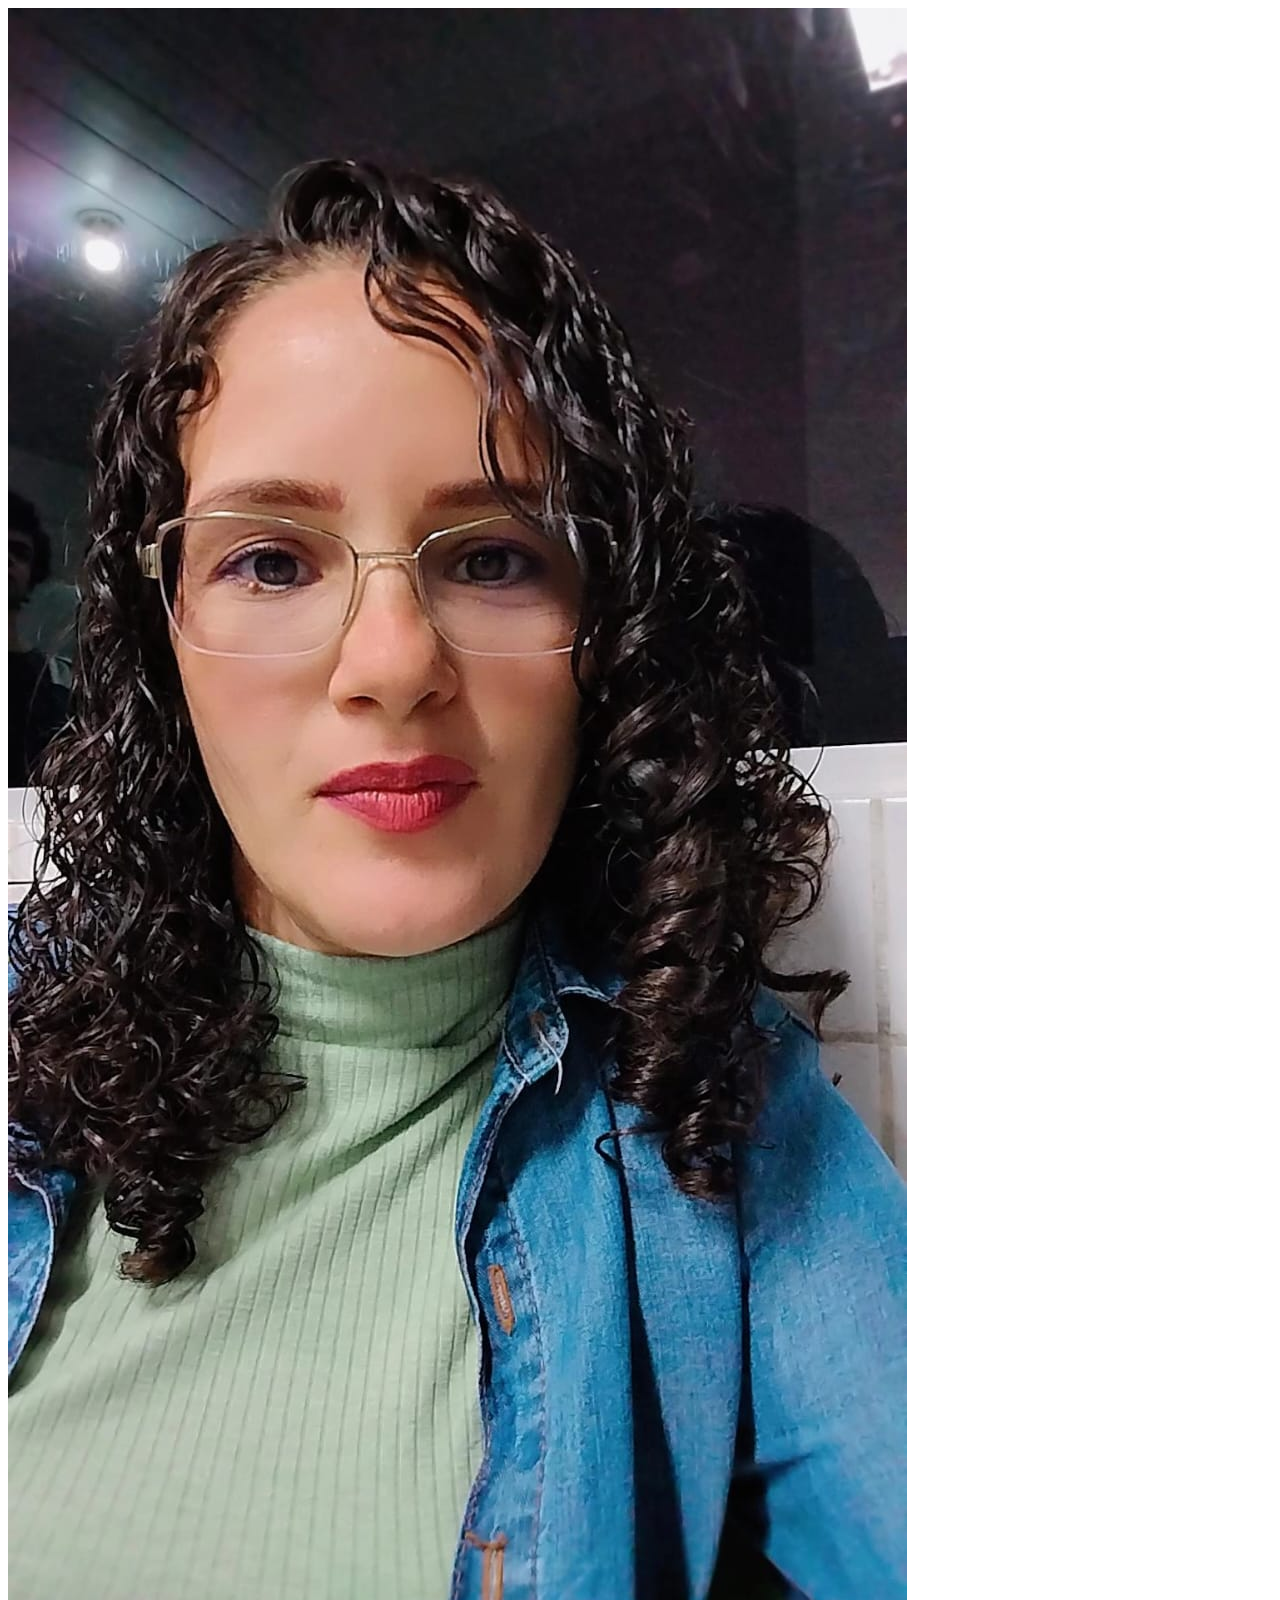
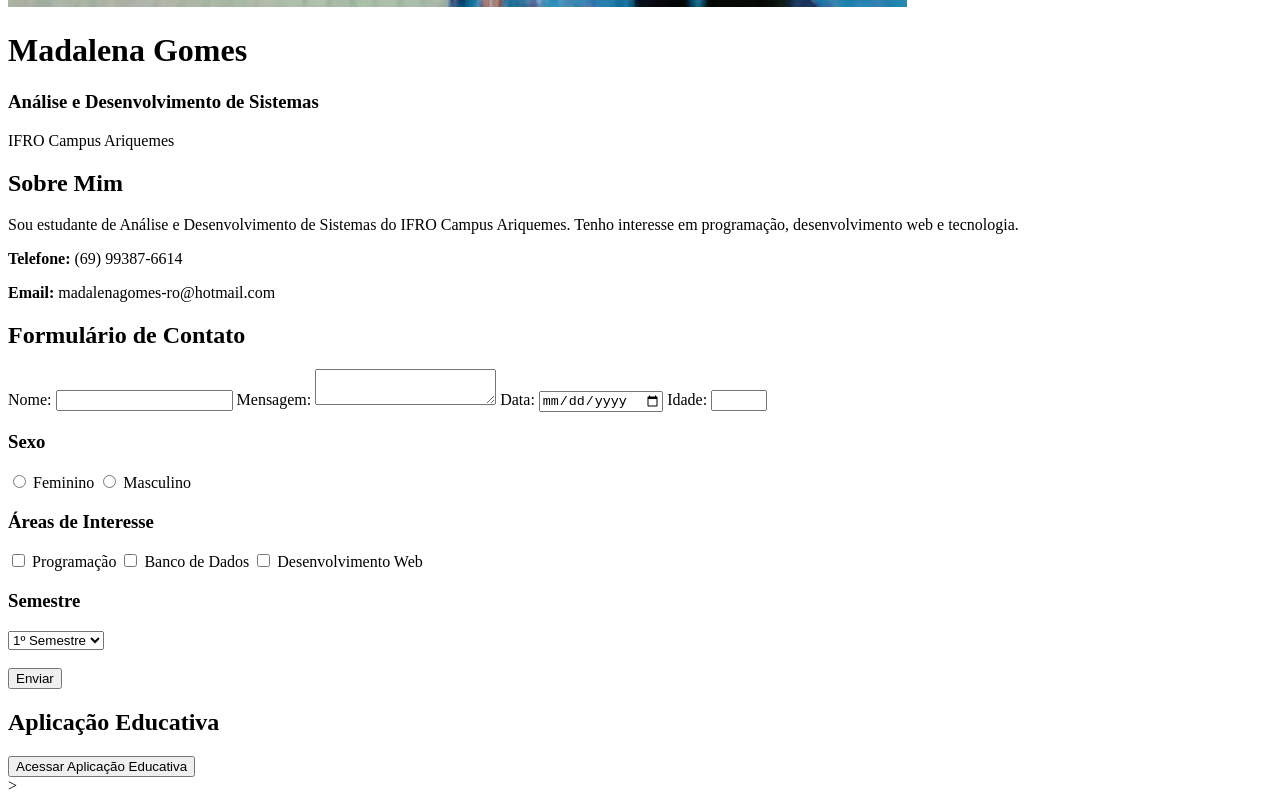
==== index.html @ ecca88bd "Add files via upload Projeto completo" ====
<!DOCTYPE html>
<html lang="pt-BR">
<head>
    <meta charset="UTF-8">
    <meta name="viewport" content="width=device-width, initial-scale=1.0">
    <title>Portfólio - Madalena Gomes</title>
    <link rel="stylesheet" href="estilo/style.css">
</head>
<body>

<header>
    <img src="foto.jpg" class="foto">
    <h1>Madalena Gomes</h1>
    <h3>Análise e Desenvolvimento de Sistemas</h3>
    <p>IFRO Campus Ariquemes</p>
</header>

<section class="sobre">
    <h2>Sobre Mim</h2>

    <p>
        Sou estudante de Análise e Desenvolvimento de Sistemas do IFRO Campus Ariquemes.
        Tenho interesse em programação, desenvolvimento web e tecnologia.
    </p>

    <p><strong>Telefone:</strong> (69) 99387-6614</p>

    <p><strong>Email:</strong> madalenagomes-ro@hotmail.com</p>

</section>

<section class="contato">

<h2>Formulário de Contato</h2>

<form>

<label>Nome:</label>
<input type="text" required>

<label>Mensagem:</label>
<textarea required></textarea>

<label>Data:</label>
<input type="date" required>

<label>Idade:</label>
<input type="number" min="1" max="100" required>

<h3>Sexo</h3>

<input type="radio" name="sexo"> Feminino
<input type="radio" name="sexo"> Masculino

<h3>Áreas de Interesse</h3>

<input type="checkbox"> Programação
<input type="checkbox"> Banco de Dados
<input type="checkbox"> Desenvolvimento Web

<h3>Semestre</h3>

<select>
<option>1º Semestre</option>
<option>2º Semestre</option>
<option>3º Semestre</option>
<option>4º Semestre</option>
<option>5º Semestre</option>
</select>

<br><br>

<button>Enviar</button>

</form>

</section>

<section class="educativa">

<h2>Aplicação Educativa</h2>

<a href="educativa.html">
<button>Acessar Aplicação Educativa</button>
</a>

</section>

</body>
</html>>
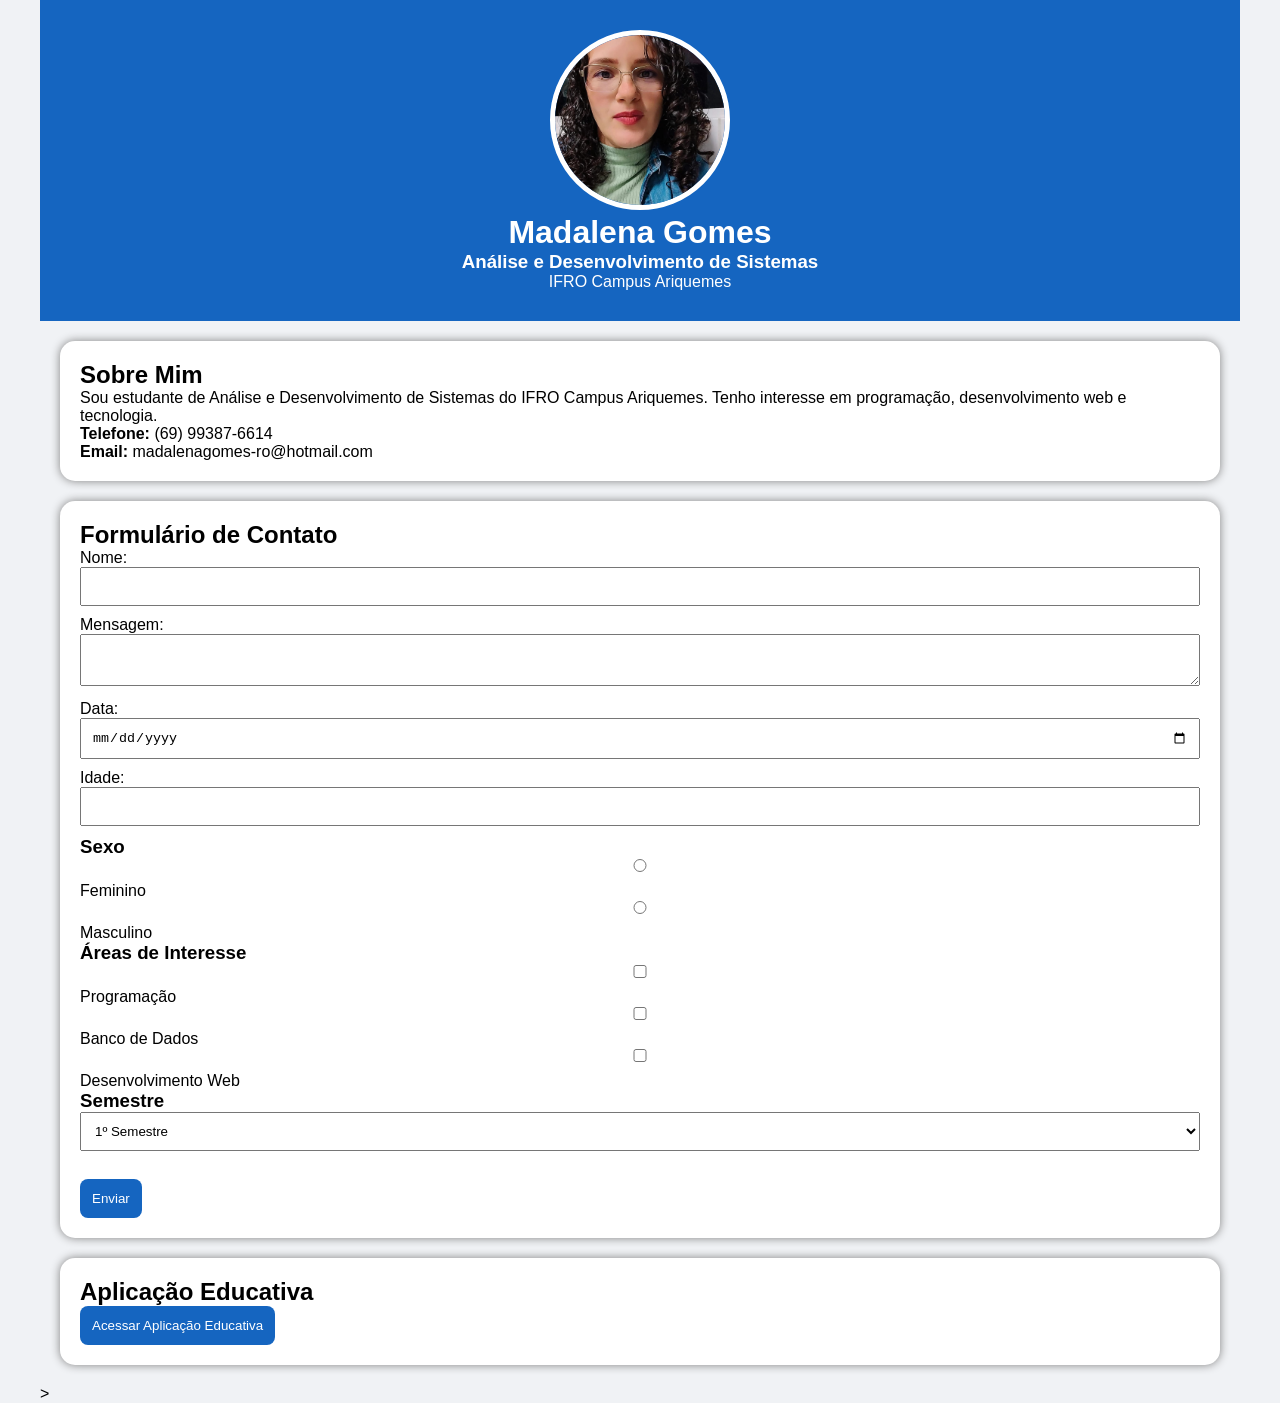
==== commit 2d052e94: "Atualização do projeto" ====
--- a/index.html
+++ b/index.html
@@ -4,7 +4,7 @@
     <meta charset="UTF-8">
     <meta name="viewport" content="width=device-width, initial-scale=1.0">
     <title>Portfólio - Madalena Gomes</title>
-    <link rel="stylesheet" href="estilo/style.css">
+    <link rel="stylesheet" href="style.css">
 </head>
 <body>
 
@@ -87,4 +87,4 @@
 </section>
 
 </body>
-</html>>+</html>>
--- a/style.css
+++ b/style.css
@@ -0,0 +1,80 @@
+*{
+margin:0;
+padding:0;
+box-sizing:border-box;
+}
+
+body{
+font-family:Arial;
+background:#f0f2f5;
+}
+
+header{
+background:#1565c0;
+color:white;
+text-align:center;
+padding:30px;
+}
+
+.foto{
+width:180px;
+height:180px;
+border-radius:50%;
+border:5px solid white;
+object-fit:cover;
+}
+
+section{
+background:white;
+margin:20px;
+padding:20px;
+border-radius:15px;
+box-shadow:0 0 10px gray;
+}
+
+input,textarea,select{
+width:100%;
+padding:10px;
+margin-bottom:10px;
+}
+
+button{
+background:#1565c0;
+color:white;
+border:none;
+padding:12px;
+border-radius:8px;
+cursor:pointer;
+}
+
+button:hover{
+background:#0d47a1;
+}
+
+/* Celular */
+@media(max-width:600px){
+
+header{
+padding:15px;
+}
+
+}
+
+/* Tablet */
+@media(min-width:601px) and (max-width:900px){
+
+section{
+margin:40px;
+}
+
+}
+
+/* Computador */
+@media(min-width:901px){
+
+body{
+max-width:1200px;
+margin:auto;
+}
+
+}
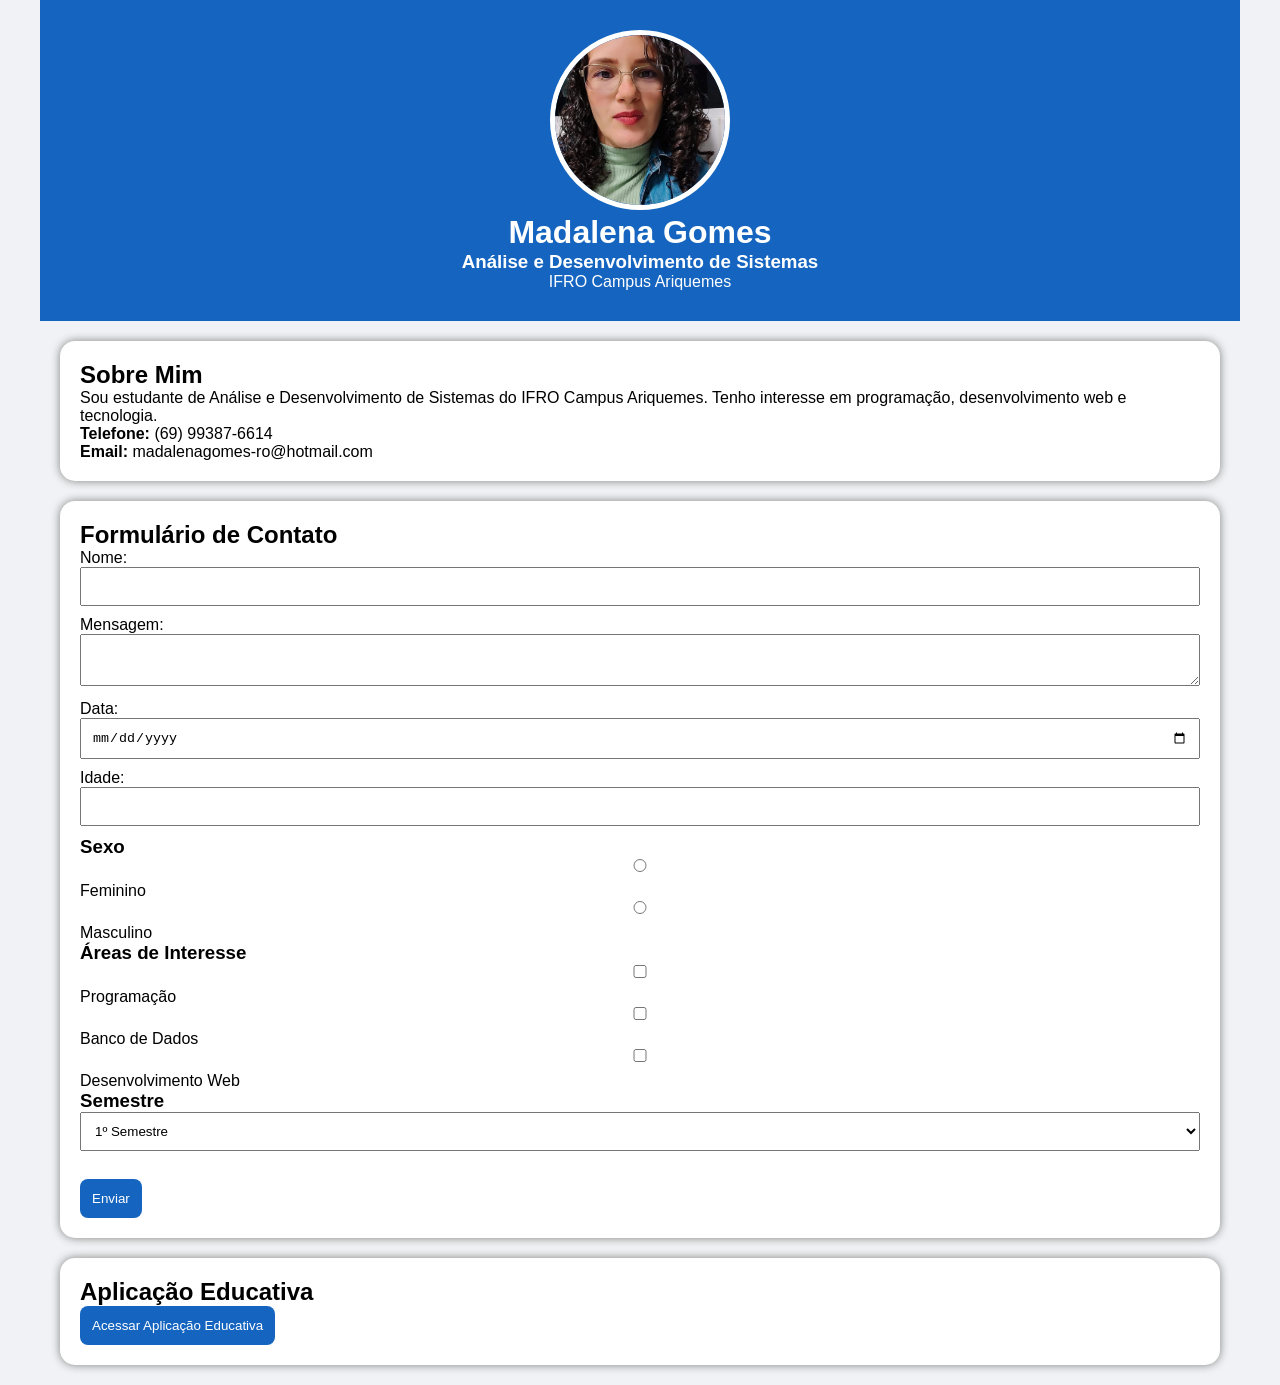
==== commit a4e8e310: "Add files via upload" ====
--- a/index.html
+++ b/index.html
@@ -1,90 +1,93 @@
 <!DOCTYPE html>
 <html lang="pt-BR">
+
 <head>
     <meta charset="UTF-8">
     <meta name="viewport" content="width=device-width, initial-scale=1.0">
     <title>Portfólio - Madalena Gomes</title>
     <link rel="stylesheet" href="style.css">
 </head>
+
 <body>
 
-<header>
-    <img src="foto.jpg" class="foto">
-    <h1>Madalena Gomes</h1>
-    <h3>Análise e Desenvolvimento de Sistemas</h3>
-    <p>IFRO Campus Ariquemes</p>
-</header>
+    <header>
+        <img src="foto.jpg" class="foto">
+        <h1>Madalena Gomes</h1>
+        <h3>Análise e Desenvolvimento de Sistemas</h3>
+        <p>IFRO Campus Ariquemes</p>
+    </header>
 
-<section class="sobre">
-    <h2>Sobre Mim</h2>
+    <section class="sobre">
+        <h2>Sobre Mim</h2>
 
-    <p>
-        Sou estudante de Análise e Desenvolvimento de Sistemas do IFRO Campus Ariquemes.
-        Tenho interesse em programação, desenvolvimento web e tecnologia.
-    </p>
+        <p>
+            Sou estudante de Análise e Desenvolvimento de Sistemas do IFRO Campus Ariquemes.
+            Tenho interesse em programação, desenvolvimento web e tecnologia.
+        </p>
 
-    <p><strong>Telefone:</strong> (69) 99387-6614</p>
+        <p><strong>Telefone:</strong> (69) 99387-6614</p>
 
-    <p><strong>Email:</strong> madalenagomes-ro@hotmail.com</p>
+        <p><strong>Email:</strong> madalenagomes-ro@hotmail.com</p>
 
-</section>
+    </section>
 
-<section class="contato">
+    <section class="contato">
 
-<h2>Formulário de Contato</h2>
+        <h2>Formulário de Contato</h2>
 
-<form>
+        <form>
 
-<label>Nome:</label>
-<input type="text" required>
+            <label>Nome:</label>
+            <input type="text" required>
 
-<label>Mensagem:</label>
-<textarea required></textarea>
+            <label>Mensagem:</label>
+            <textarea required></textarea>
 
-<label>Data:</label>
-<input type="date" required>
+            <label>Data:</label>
+            <input type="date" required>
 
-<label>Idade:</label>
-<input type="number" min="1" max="100" required>
+            <label>Idade:</label>
+            <input type="number" min="1" max="100" required>
 
-<h3>Sexo</h3>
+            <h3>Sexo</h3>
 
-<input type="radio" name="sexo"> Feminino
-<input type="radio" name="sexo"> Masculino
+            <input type="radio" name="sexo"> Feminino
+            <input type="radio" name="sexo"> Masculino
 
-<h3>Áreas de Interesse</h3>
+            <h3>Áreas de Interesse</h3>
 
-<input type="checkbox"> Programação
-<input type="checkbox"> Banco de Dados
-<input type="checkbox"> Desenvolvimento Web
+            <input type="checkbox"> Programação
+            <input type="checkbox"> Banco de Dados
+            <input type="checkbox"> Desenvolvimento Web
 
-<h3>Semestre</h3>
+            <h3>Semestre</h3>
 
-<select>
-<option>1º Semestre</option>
-<option>2º Semestre</option>
-<option>3º Semestre</option>
-<option>4º Semestre</option>
-<option>5º Semestre</option>
-</select>
+            <select>
+                <option>1º Semestre</option>
+                <option>2º Semestre</option>
+                <option>3º Semestre</option>
+                <option>4º Semestre</option>
+                <option>5º Semestre</option>
+            </select>
 
-<br><br>
+            <br><br>
 
-<button>Enviar</button>
+            <button>Enviar</button>
 
-</form>
+        </form>
 
-</section>
+    </section>
 
-<section class="educativa">
+    <section class="educativa">
 
-<h2>Aplicação Educativa</h2>
+        <h2>Aplicação Educativa</h2>
 
-<a href="educativa.html">
-<button>Acessar Aplicação Educativa</button>
-</a>
+        <a href="educativa.html">
+            <button>Acessar Aplicação Educativa</button>
+        </a>
 
-</section>
+    </section>
 
 </body>
-</html>>
+
+</html>
--- a/style.css
+++ b/style.css
@@ -1,80 +1,82 @@
-*{
-margin:0;
-padding:0;
-box-sizing:border-box;
+* {
+    margin: 0;
+    padding: 0;
+    box-sizing: border-box;
 }
 
-body{
-font-family:Arial;
-background:#f0f2f5;
+body {
+    font-family: Arial;
+    background: #f0f2f5;
 }
 
-header{
-background:#1565c0;
-color:white;
-text-align:center;
-padding:30px;
+header {
+    background: #1565c0;
+    color: white;
+    text-align: center;
+    padding: 30px;
 }
 
-.foto{
-width:180px;
-height:180px;
-border-radius:50%;
-border:5px solid white;
-object-fit:cover;
+.foto {
+    width: 180px;
+    height: 180px;
+    border-radius: 50%;
+    border: 5px solid white;
+    object-fit: cover;
 }
 
-section{
-background:white;
-margin:20px;
-padding:20px;
-border-radius:15px;
-box-shadow:0 0 10px gray;
+section {
+    background: white;
+    margin: 20px;
+    padding: 20px;
+    border-radius: 15px;
+    box-shadow: 0 0 10px gray;
 }
 
-input,textarea,select{
-width:100%;
-padding:10px;
-margin-bottom:10px;
+input,
+textarea,
+select {
+    width: 100%;
+    padding: 10px;
+    margin-bottom: 10px;
 }
 
-button{
-background:#1565c0;
-color:white;
-border:none;
-padding:12px;
-border-radius:8px;
-cursor:pointer;
+button {
+    background: #1565c0;
+    color: white;
+    border: none;
+    padding: 12px;
+    border-radius: 8px;
+    cursor: pointer;
 }
 
-button:hover{
-background:#0d47a1;
+button:hover {
+    background: #0d47a1;
 }
 
 /* Celular */
-@media(max-width:600px){
+@media(max-width:600px) {
 
-header{
-padding:15px;
-}
+    header {
+        padding: 15px;
+    }
 
 }
 
 /* Tablet */
-@media(min-width:601px) and (max-width:900px){
+@media(min-width:601px) and (max-width:900px) {
 
-section{
-margin:40px;
-}
+    section {
+        margin: 40px;
+    }
 
 }
 
 /* Computador */
-@media(min-width:901px){
+@media(min-width:901px) {
 
-body{
-max-width:1200px;
-margin:auto;
-}
+    body {
+        max-width: 1200px;
+        margin: auto;
+    }
 
 }
